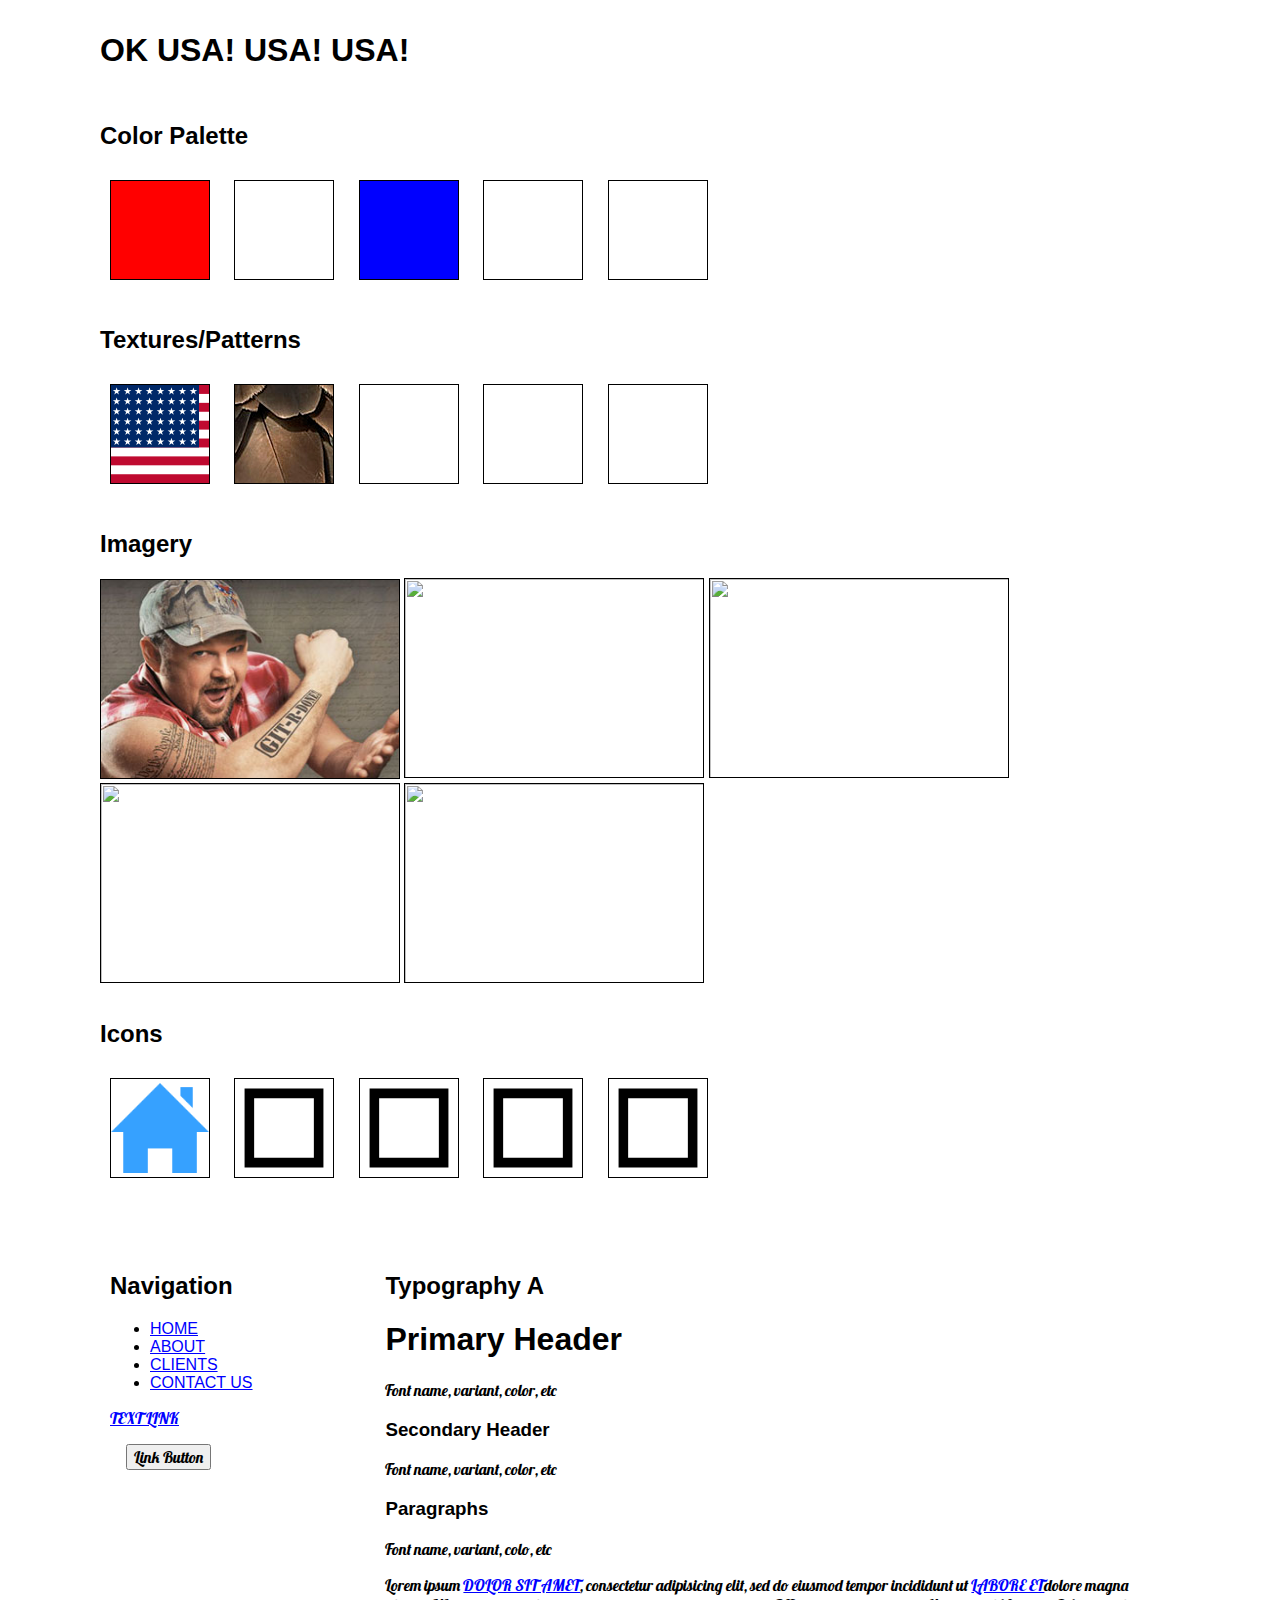
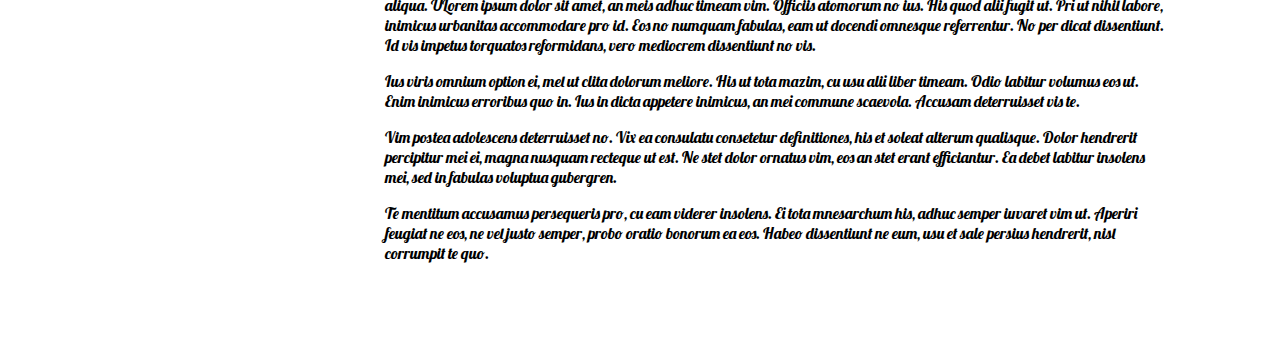
==== style-tile/index.html @ 0046302a "Upload style-tile" ====
<!doctype html>
<html lang="en">
<head>
  <meta charset="UTF-8" />
  <title>Style Tile</title>   	
			
  <link rel="stylesheet" href="css/normalize.css">
  <link rel="stylesheet" href="css/grid.css">	
  <link rel="stylesheet" href="css/tile-template.css">
  <link href="https://fonts.googleapis.com/css?family=Lobster" rel="stylesheet"> 			

  <link rel="stylesheet" href="css/styles.css">	
	
</head>
<body>
	

<!-- Project Info -->
	<section class="grid-container">
		<h1>OK USA! USA! USA!</h1>
	</section>

<!-- 
	Color Palette 
	* Add more colors to palette using: 
-->
	<section class="grid-container">
		<h2>Color Palette</h2>
		<div class="color-1"></div>
		<div class="color-2"></div>
		<div class="color-3"></div>
		<div class="color-4"></div>
		<div class="color-5"></div>		
	</section>

<!-- 
	Textues & Patterns 
	* Add more textures or patterns
-->
	<section class="grid-container">
		<h2>Textures/Patterns</h2>
		<div class="pattern-1"></div>
		<div class="pattern-2"></div>
		<div class="pattern-3"></div>
		<div class="pattern-4"></div>
		<div class="pattern-5"></div>
	</section>

<!-- 
	Imagery
-->
	<section class="grid-container">
		<h2>Imagery</h2>
		<div class="imagery-1">
			<img src="img/LarryTheCableGuy_5398.jpg" alt="">
		</div>
		<div class="imagery-2">
			<img src="http://placehold.it/300x200">
		</div>
		<div class="imagery-3">
			<img src="http://placehold.it/300x200">
		</div>
		<div class="imagery-4">
			<img src="http://placehold.it/300x200">
		</div>
		<div class="imagery-5">
			<img src="http://placehold.it/300x200">
		</div>
	</section>

<!-- 
	Icons
-->
	<section class="grid-container">
		<h2>Icons</h2>
		<div class="icon-1">
			<img src="img/home.png" alt="">
		</div>
		<div class="icon-2">
			<img src="img/icon-sample.svg">
		</div>
		<div class="icon-3">
			<img src="img/icon-sample.svg">
		</div>
		<div class="icon-4">
			<img src="img/icon-sample.svg">
		</div>
		<div class="icon-5">
			<img src="img/icon-sample.svg">
		</div>
	</section>	

<!-- Navigation -->
<section class="grid-container">
	
<!-- Primary Navigation -->	
	<section class="grid-3">
		<h2>Navigation</h2>
		<nav role='navigation'>
		  <ul>
		    <li><a href="#">Home</a></li>
		    <li><a href="#">About</a></li>
		    <li><a href="#">Clients</a></li>
		    <li><a href="#">Contact Us</a></li>
		  </ul>
		</nav>
		
		<p><a href="#">Text Link</a></p>
		<p><button>Link Button</button></p>

	</section>
		
	<!--  Typography Option 1 -->
	<section class="grid-9">				

		<h2>Typography A</h2>

		<h1>Primary Header</h1>
		<p>Font name, variant, color, etc</p>
		
		<h3>Secondary Header</h3>
		<p>Font name, variant, color, etc</p>
		
		<h3>Paragraphs</h3>
		<p>Font name, variant, colo, etc</p>
			
		<p>Lorem ipsum <a href="#">dolor sit amet</a>, consectetur adipisicing elit, sed do eiusmod
		tempor incididunt ut <a href="#">labore et</a>dolore magna aliqua. ULorem ipsum dolor sit amet, an meis adhuc timeam vim. Officiis atomorum no ius. His quod alii fugit ut. Pri ut nihil labore, inimicus urbanitas accommodare pro id. Eos no numquam fabulas, eam ut docendi omnesque referrentur. No per dicat dissentiunt. Id vis impetus torquatos reformidans, vero mediocrem dissentiunt no vis.
			
		<p>Ius viris omnium option ei, mel ut clita dolorum meliore. His ut tota mazim, cu usu alii liber timeam. Odio labitur volumus eos ut. Enim inimicus erroribus quo in. Ius in dicta appetere inimicus, an mei commune scaevola. Accusam deterruisset vis te.</p>

		<p>Vim postea adolescens deterruisset no. Vix ea consulatu consetetur definitiones, his et soleat alterum qualisque. Dolor hendrerit percipitur mei ei, magna nusquam recteque ut est. Ne stet dolor ornatus vim, eos an stet erant efficiantur. Ea debet labitur insolens mei, sed in fabulas voluptua gubergren.</p>

		<p>Te mentitum accusamus persequeris pro, cu eam viderer insolens. Ei tota mnesarchum his, adhuc semper iuvaret vim ut. Aperiri feugiat ne eos, ne vel justo semper, probo oratio bonorum ea eos. Habeo dissentiunt ne eum, usu et sale persius hendrerit, nisl corrumpit te quo.
		</p>
	</section>



</section>

	
  
</body>
</html>
---- style-tile/css/grid.css ----
/* Global
================================ */

* {
	-webkit-box-sizing: border-box;
	-moz-box-sizing: border-box;
	box-sizing: border-box;
}


.grid-container {
	padding-left: 10px;
	padding-right: 10px;
	margin-left: auto;
	margin-right: auto;
}
img {
	width: 100%;
}

/* Media Queries
================================ */

@media (min-width: 1px) and (max-width: 767px)  {
	.grid-container > [class^="grid-"] {
		padding-top: 5px;
		padding-bottom: 5px;
	}
	.hide-mobile {
		display: none;
	}
}

@media (min-width: 768px) {

	/* Columns
	================================ */

	.grid-container > [class^="grid-"] {
		float: left;
		min-height: 1px;
		padding-left: 10px;
		padding-right: 10px;
		margin-left: 2%;
	}
	.grid-container > [class^="grid-"]:first-child {
		margin-left: 0;
	}
	.grid-container > [class^="grid-"]:last-child {
		float: right;
	}

	/* Columns are 65px wide, with 20px gutters
	=========================================== */

	.grid-1 {
		width: 6.5%;
	}
	.grid-2 {
		width: 15%;
	}
	.grid-3 {
		width: 23.5%;
	}
	.grid-4 {
		width: 32%;
	}
	.grid-5 {
		width: 40.5%;
	}
	.grid-6 {
		width: 49%;
	}
	.grid-7 {
		width: 57.5%;
	}
	.grid-8 {
		width: 66%;
	}
	.grid-9 {
		width: 74.5%;
	}
	.grid-10 {
		width: 83%;
	}
	.grid-11 {
		width: 91.5%;
	}
	.grid-12 {
		width: 100%;
	}

	/* Clearfix
	================================ */

	.grid-container:after,
	.group:after {
	  content: " ";
	  display: table;
	  clear: both;
	}
}
@media (min-width: 1200px) {
	.grid-container {
		max-width: 1100px;
	}
}
---- style-tile/css/tile-template.css ----
/* Boxes */
.color-1,
.color-2,
.color-3,
.color-4,
.color-5,
.pattern-1,
.pattern-2,
.pattern-3,
.pattern-4,
.pattern-5,
.icon-1,
.icon-2,
.icon-3,
.icon-4,
.icon-5 {
	border: 1px solid #000;
	display: inline-block;
	margin: 10px;
	height: 100px;
	width: 100px;
}

.imagery-1 img,
.imagery-2 img,
.imagery-3 img,
.imagery-4 img,
.imagery-5 img {
	border: 1px solid #000;
	height: 200px;
	width: 300px;
}

.imagery-1, 
.imagery-2, 
.imagery-3, 
.imagery-4, 
.imagery-5 {
	display: inline-block;
} 

section	{
	margin: 2em 0;
	position: relative;
}

.label {
	background: rgba(131,131,131,.5);
	color: #fff;
	padding: .5em;
	position: absolute;
	left: -60px;
	top: -30px;	
}

/* Forms & Tables */
td {
	border: 1px solid #000;
	padding: .5em;
}

label, input, button {
	display: block;
	margin: 1em;
}

/* Figure */
figure {
	border: 1px solid #000;
	padding: 1em;
}

/*******************************/
/* DO NOT EDIT BELOW THIS LINE */
/*******************************/
---- style-tile/css/styles.css ----
/***************/
/* YOUR STYLES */
/***************/

/* Color Palette */
.color-1 {
    background: red;
}

.color-2 {
    background: white;
}

.color-3 {
    background: blue;
}

/* Textures or Patterns*/
.pattern-1 {
    background: url("../img/flag.png");
}

.pattern-2 {
    background: url("../img/feathers.jpg");
}



/* Imagery */


/* Icons */


/* Navigation */
a:link, 
a:visited {
    color: blue;
    text-transform: uppercase;
}

a:hover {
    background: red;
    margin-left: 10px;
}

a:active {
    color: white;
    background: blue;
}

/* Typography */

p {
    font-family: 'Lobster', cursive;
}
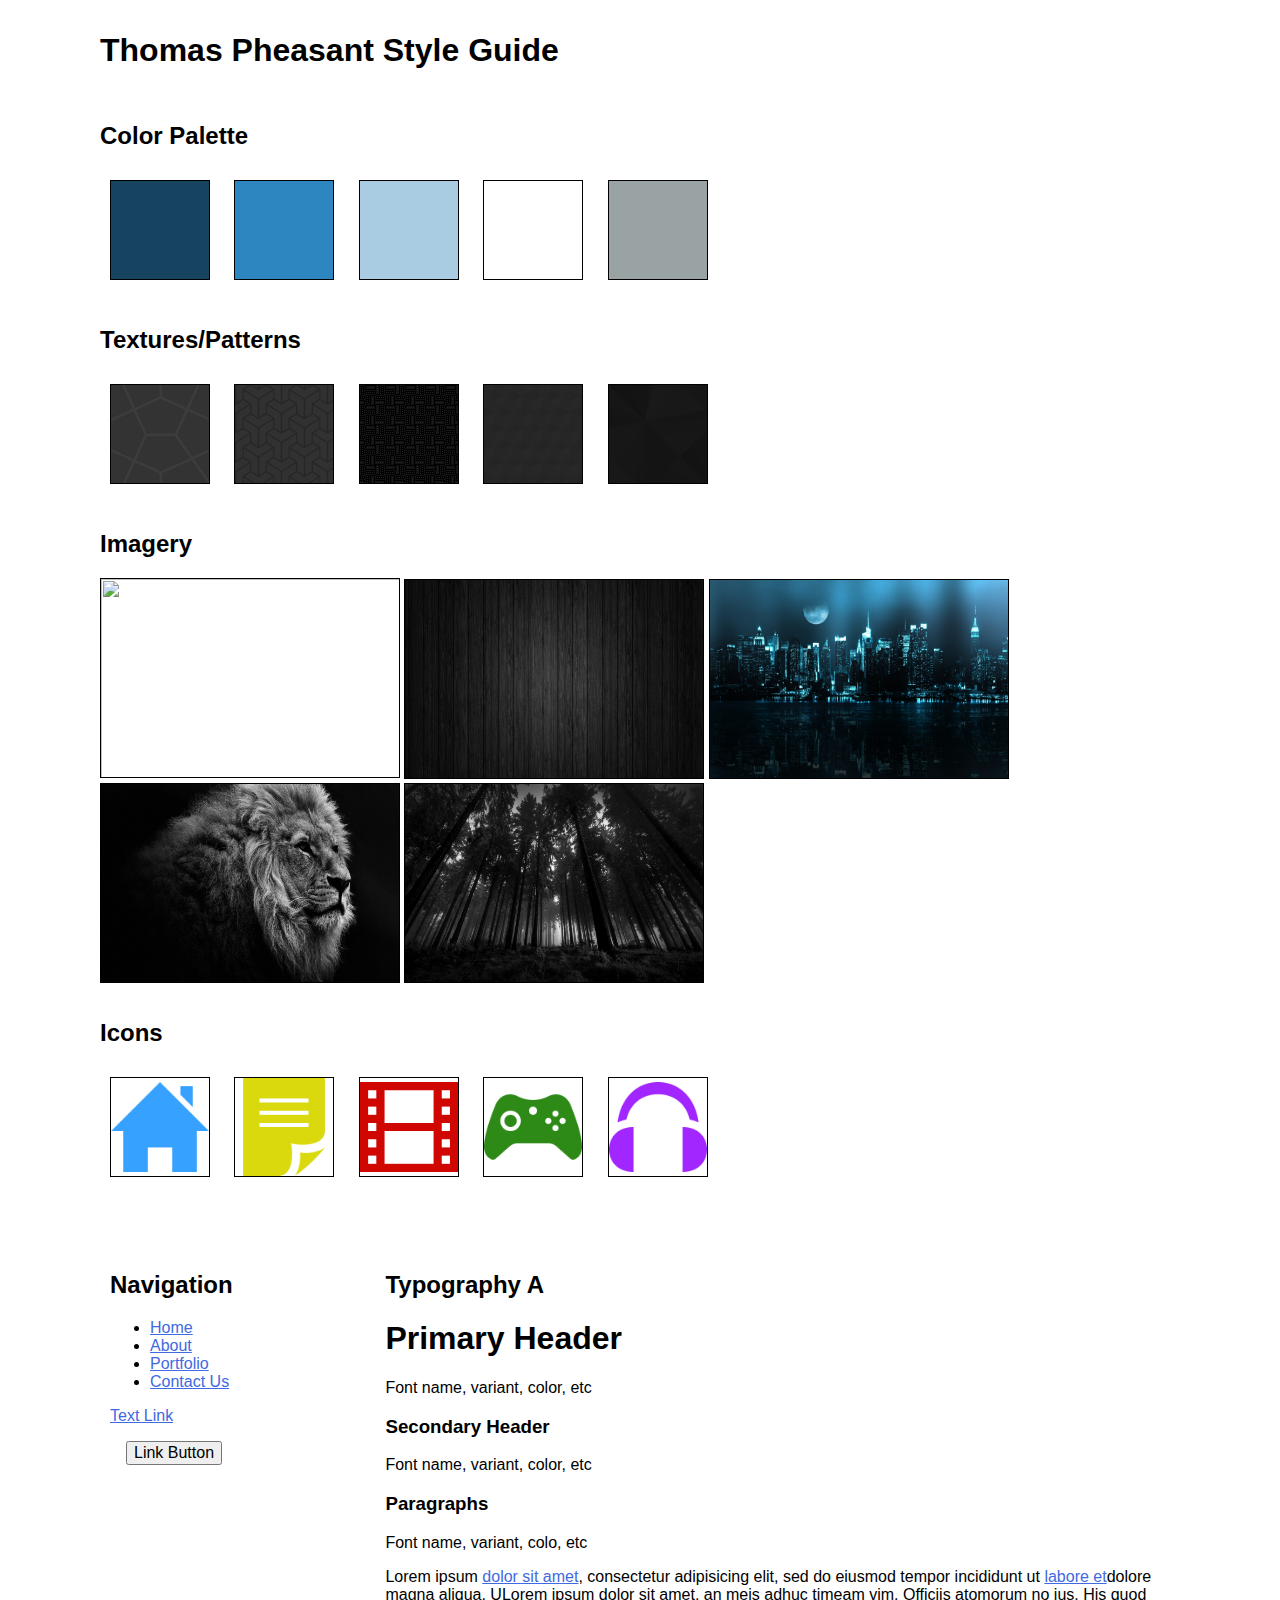
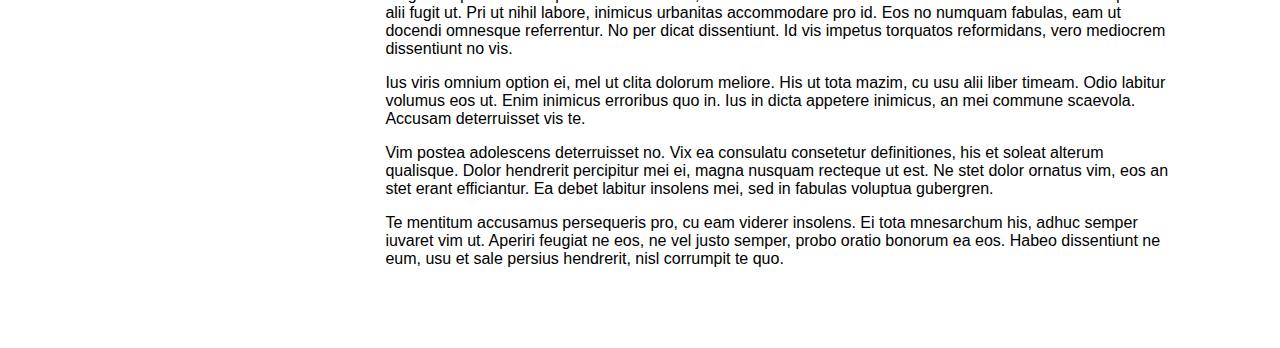
==== commit b8466c42: "Update Style-tile" ====
--- a/style-tile/index.html
+++ b/style-tile/index.html
@@ -17,7 +17,7 @@
 
 <!-- Project Info -->
 	<section class="grid-container">
-		<h1>OK USA! USA! USA!</h1>
+		<h1>Thomas Pheasant Style Guide</h1>
 	</section>
 
 <!-- 
@@ -30,7 +30,8 @@
 		<div class="color-2"></div>
 		<div class="color-3"></div>
 		<div class="color-4"></div>
-		<div class="color-5"></div>		
+		<div class="color-5"></div>
+				
 	</section>
 
 <!-- 
@@ -52,19 +53,19 @@
 	<section class="grid-container">
 		<h2>Imagery</h2>
 		<div class="imagery-1">
-			<img src="img/LarryTheCableGuy_5398.jpg" alt="">
+			<img src="img/image1.jpg" alt="">
 		</div>
 		<div class="imagery-2">
-			<img src="http://placehold.it/300x200">
+			<img src="img/image2.jpg">
 		</div>
 		<div class="imagery-3">
-			<img src="http://placehold.it/300x200">
+			<img src="img/image3.jpg">
 		</div>
 		<div class="imagery-4">
-			<img src="http://placehold.it/300x200">
+			<img src="img/image4.jpg">
 		</div>
 		<div class="imagery-5">
-			<img src="http://placehold.it/300x200">
+			<img src="img/image5.png">
 		</div>
 	</section>
 
@@ -77,16 +78,16 @@
 			<img src="img/home.png" alt="">
 		</div>
 		<div class="icon-2">
-			<img src="img/icon-sample.svg">
+			<img src="img/files.png">
 		</div>
 		<div class="icon-3">
-			<img src="img/icon-sample.svg">
+			<img src="img/video.png">
 		</div>
 		<div class="icon-4">
-			<img src="img/icon-sample.svg">
+			<img src="img/game.png">
 		</div>
 		<div class="icon-5">
-			<img src="img/icon-sample.svg">
+			<img src="img/music.png">
 		</div>
 	</section>	
 
@@ -98,10 +99,10 @@
 		<h2>Navigation</h2>
 		<nav role='navigation'>
 		  <ul>
-		    <li><a href="#">Home</a></li>
-		    <li><a href="#">About</a></li>
-		    <li><a href="#">Clients</a></li>
-		    <li><a href="#">Contact Us</a></li>
+		    <li><a href="../index.html">Home</a></li>
+		    <li><a href="../about.html">About</a></li>
+		    <li><a href="../portfolio.html">Portfolio</a></li>
+		    <li><a href="../contact.html">Contact Us</a></li>
 		  </ul>
 		</nav>
 		
--- a/style-tile/css/styles.css
+++ b/style-tile/css/styles.css
@@ -4,26 +4,40 @@
 
 /* Color Palette */
 .color-1 {
-    background: red;
+    background: #154360;
 }
 
 .color-2 {
-    background: white;
+    background: #2E86C1;
 }
 
 .color-3 {
-    background: blue;
+    background: #A9CCE3 ;
+}
+.color-4 {
+    background: white ;
+}
+.color-5 {
+    background: #99A3A4 ;
 }
 
 /* Textures or Patterns*/
 .pattern-1 {
-    background: url("../img/flag.png");
+    background: url("../img/fabric.png");
 }
 
 .pattern-2 {
-    background: url("../img/feathers.jpg");
+    background: url("../img/fabric2.png");
 }
-
+.pattern-3 {
+    background: url("../img/fabric3.png");
+}
+.pattern-4 {
+    background: url("../img/fabric4.png");
+}
+.pattern-5 {
+    background: url("../img/fabric5.png");
+}
 
 
 /* Imagery */
@@ -35,12 +49,12 @@
 /* Navigation */
 a:link, 
 a:visited {
-    color: blue;
-    text-transform: uppercase;
+    color: royalblue;
+    
 }
 
 a:hover {
-    background: red;
+    background: crimson;
     margin-left: 10px;
 }
 
@@ -52,7 +66,7 @@
 /* Typography */
 
 p {
-    font-family: 'Lobster', cursive;
+    font-family: 'Helvetica', cursive;
 }
 
 
